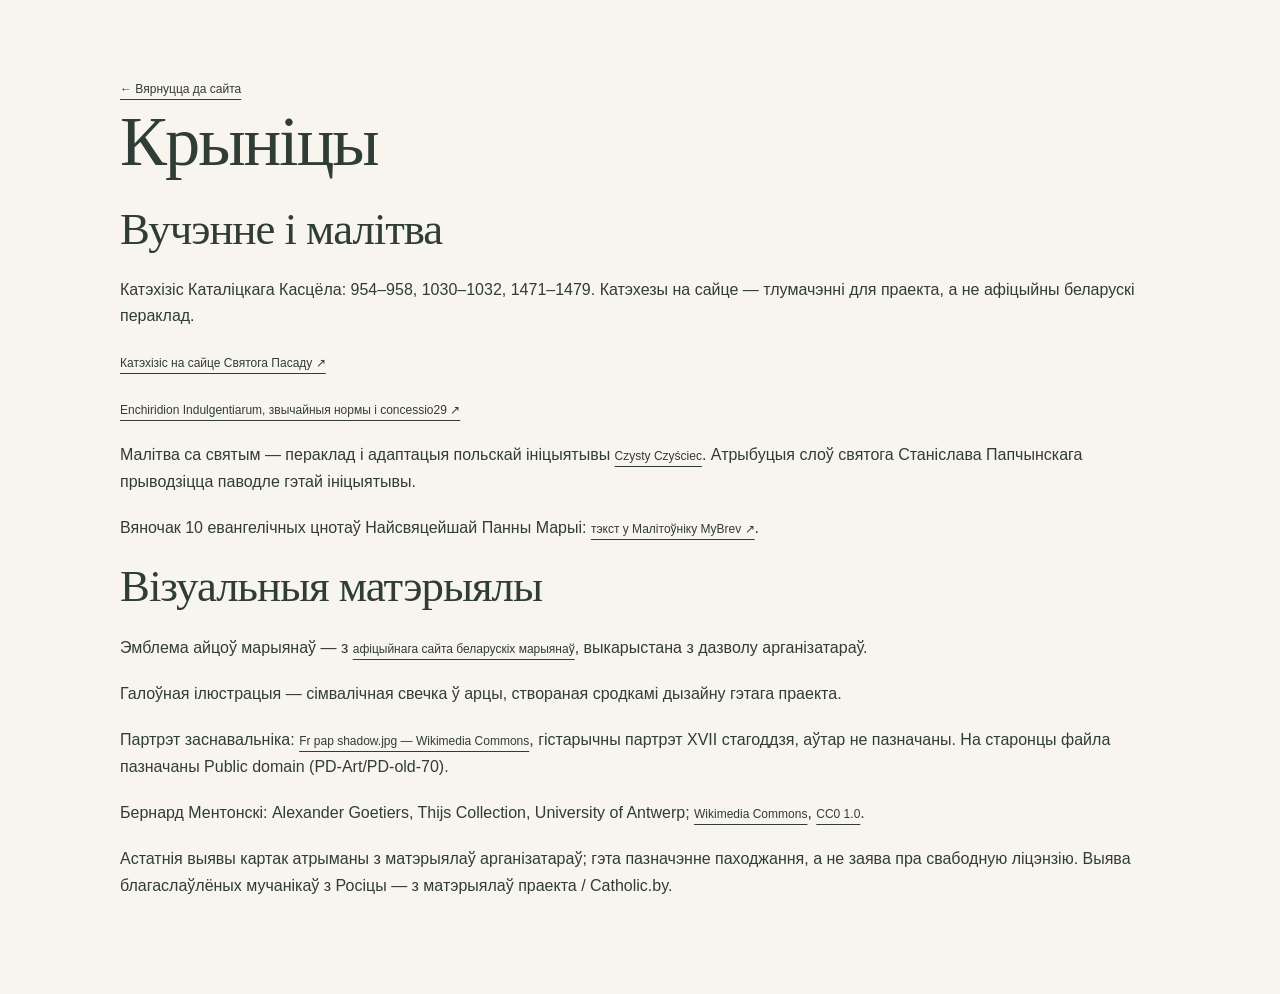
==== sources.html @ df340214 "Import v12 static site and fix deployment-relative share and print URLs" ====
<!doctype html><html lang="be"><head><meta charset="utf-8"><meta name="viewport" content="width=device-width,initial-scale=1"><title>Крыніцы — Чысты чысцец</title><link rel="stylesheet" href="style.css"></head><body><main class="section-wide"><a class="underlined" href="index.html">← Вярнуцца да сайта</a><h1 class="sources-title">Крыніцы</h1><h2>Вучэнне і малітва</h2><p>Катэхізіс Каталіцкага Касцёла: 954–958, 1030–1032, 1471–1479. Катэхезы на сайце — тлумачэнні для праекта, а не афіцыйны беларускі пераклад.</p><p><a class="underlined" href="https://www.vatican.va/archive/ENG0015/_INDEX.HTM">Катэхізіс на сайце Святога Пасаду ↗</a></p><p><a class="underlined" href="https://www.vatican.va/roman_curia/tribunals/apost_penit/documents/rc_trib_appen_doc_20020826_enchiridion-indulgentiarum_lt.html">Enchiridion Indulgentiarum, звычайныя нормы і concessio29 ↗</a></p><p>Малітва са святым — пераклад і адаптацыя польскай ініцыятывы <a class="underlined" href="https://czystyczysciec.pl/">Czysty Czyściec</a>. Атрыбуцыя слоў святога Станіслава Папчынскага прыводзіцца паводле гэтай ініцыятывы.</p><p>Вяночак 10 евангелічных цнотаў Найсвяцейшай Панны Марыі: <a class="underlined" href="https://ibreviaryby.web.app/p/Prbvb1Ian16Y3mKeNv4d" target="_blank" rel="noopener noreferrer">тэкст у Малітоўніку MyBrev ↗</a>.</p><h2>Візуальныя матэрыялы</h2><p>Эмблема айцоў марыянаў — з <a class="underlined" href="https://mic-minsk.by/">афіцыйнага сайта беларускіх марыянаў</a>, выкарыстана з дазволу арганізатараў.</p><p>Галоўная ілюстрацыя — сімвалічная свечка ў арцы, створаная сродкамі дызайну гэтага праекта.</p><p>Партрэт заснавальніка: <a class="underlined" href="https://commons.wikimedia.org/wiki/File:Fr_pap_shadow.jpg">Fr pap shadow.jpg — Wikimedia Commons</a>, гістарычны партрэт XVII стагоддзя, аўтар не пазначаны. На старонцы файла пазначаны Public domain (PD-Art/PD-old-70).</p><p>Бернард Ментонскі: Alexander Goetiers, Thijs Collection, University of Antwerp; <a class="underlined" href="https://commons.wikimedia.org/wiki/File:Bernardus_van_Menthon_(tg-uact-666).jpg">Wikimedia Commons</a>, <a class="underlined" href="https://creativecommons.org/publicdomain/zero/1.0/">CC0 1.0</a>.</p><p>Астатнія выявы картак атрыманы з матэрыялаў арганізатараў; гэта пазначэнне паходжання, а не заява пра свабодную ліцэнзію. Выява благаслаўлёных мучанікаў з Росіцы — з матэрыялаў праекта / Catholic.by.</p></main></body></html>
---- style.css ----
:root{--paper:#f8f5ee;--ink:#303c36;--green:#344c3e;--muted:#686c62;--line:#deded2;--gold:#a28046}*{box-sizing:border-box}html{scroll-behavior:smooth;scroll-padding-top:30px}body{margin:0;color:var(--ink);background:var(--paper);font-family:Arial,sans-serif;font-size:16px;line-height:1.65}a{color:inherit;text-decoration:none}button,input{font:inherit}button,.button{cursor:pointer;border:1px solid var(--green);background:var(--green);color:#fff;border-radius:4px;padding:13px 24px;min-height:48px;display:inline-flex;align-items:center;justify-content:center;gap:25px}button:disabled{opacity:.5;cursor:not-allowed}.button:hover,button:hover:not(:disabled){filter:brightness(1.12)}button.secondary{background:transparent;color:var(--green);border-color:var(--line)}:focus-visible{outline:3px solid #aa7a31;outline-offset:5px}h1,h2,h3{font-family:Georgia,'Times New Roman',serif;font-weight:400;line-height:1.14;margin:0 0 22px}h1{font-size:clamp(48px,5.5vw,79px);letter-spacing:-2px}h2{font-size:clamp(34px,3.5vw,48px);letter-spacing:-1px}h3{font-size:27px}em{font-weight:400;color:#687b60}p{margin:0 0 20px}.draft{text-align:center;background:#e9e9dd;color:#626954;font-size:11px;letter-spacing:.7px;padding:7px 12px}header,footer{max-width:1240px;margin:auto;padding:27px 40px;display:flex;align-items:center;justify-content:space-between;gap:30px}header{border-bottom:1px solid var(--line)}.brand{display:flex;gap:12px;align-items:center;font-family:Georgia,serif;font-size:25px;line-height:1.2}.brand small{display:block;font:9px Arial,sans-serif;letter-spacing:1.5px;margin-top:8px}.mark{font-size:44px;color:var(--gold)}nav{display:flex;align-items:center;gap:32px;font-size:13px}.nav-cta{border:1px solid #b3baac;padding:11px 17px;border-radius:4px}.nav-cta span{margin-left:20px}.hero{max-width:1240px;margin:auto;display:grid;grid-template-columns:1.1fr 1fr;align-items:center;gap:60px;padding:68px 60px 65px}.eyebrow{font-size:10px;letter-spacing:2.1px;font-weight:600;color:#71765f;margin-bottom:24px}.eyebrow>span{display:inline-block;width:6px;height:6px;border-radius:50%;background:var(--gold);vertical-align:middle;margin-right:7px}.lead{max-width:410px;font-size:16px;color:var(--muted);line-height:1.85;margin:28px 0}.quiet{font-size:12px;color:var(--muted);margin-top:14px}.hero-art{position:relative;padding:0 28px}.arch{height:500px;max-width:365px;border-radius:190px 190px 6px 6px;background:radial-gradient(ellipse at 50% 45%,#f2e9cd,#dedec8 65%,#c7cdb6);position:relative;overflow:hidden;box-shadow:0 25px 55px #59623c14;margin:auto}.arch:after{content:'';position:absolute;inset:20px;border:1px solid #fff6;border-radius:180px 180px 0 0}.halo{position:absolute;background:radial-gradient(circle,#fff9dcdd,transparent 69%);width:290px;height:290px;left:calc(50% - 145px);top:60px}.flame{position:absolute;top:130px;left:calc(50% - 10px);width:22px;height:53px;background:linear-gradient(40deg,#ce8a39,#fff4b4 70%);border-radius:80% 10% 70% 40%;transform:rotate(-13deg);box-shadow:0 0 38px 12px #fff7c37a}.wick{position:absolute;top:179px;left:50%;height:13px;width:2px;background:#5c4631}.candle{position:absolute;top:189px;left:calc(50% - 35px);width:70px;height:192px;background:linear-gradient(90deg,#c9b68c,#f7edd2 30%,#eee3c7 65%,#caba95);border-radius:50% 50% 4px 4px / 5% 5% 2px 2px;box-shadow:20px 15px 35px #5e573629}.base{position:absolute;top:381px;width:145px;height:9px;background:#a19c7b;border-radius:50%;left:calc(50% - 72px);box-shadow:0 8px 20px #5b5a4633}.art-caption{position:absolute;bottom:43px;text-align:center;width:100%;font-size:10px;letter-spacing:3px;line-height:2;color:#596148}.art-caption span{font-family:Georgia,serif;letter-spacing:.5px;font-size:15px}.art-note{display:block;text-align:center;font-size:8px;letter-spacing:2.5px;margin-top:22px;color:#85856d}.verse{background:#edeede;display:flex;justify-content:center;align-items:center;gap:46px;padding:27px 20px;color:#757a60}.verse p{font:italic 23px Georgia,serif;margin:0}.steps-section,.learn{max-width:1120px;margin:auto;padding:85px 40px}.section-top{text-align:center}.section-top>p:last-child{color:var(--muted)}.steps{display:grid;grid-template-columns:repeat(3,1fr);gap:50px;margin-top:52px}.steps article{border-top:1px solid var(--line);padding-top:22px}.number{color:var(--gold);font:italic 22px Georgia,serif;display:block;margin-bottom:25px}.steps h3{font-size:24px}.steps p{color:var(--muted);font-size:14px}.assignment{padding:75px 40px;background:#eceee5}.empty-card,#saint-card{background:var(--paper);max-width:950px;margin:40px auto 0;border:1px solid #dce0d2;border-radius:7px}.empty-card{text-align:center;padding:35px}.empty-card>p{max-width:460px;margin:0 auto 25px;font-size:14px;color:var(--muted)}.seal{font-size:47px;color:var(--gold);margin-bottom:15px}.review{margin:25px auto 0;max-width:520px;font-size:12px}.review p{margin-top:15px}.review summary{justify-content:center}.review label{cursor:pointer}#saint-card{display:grid;grid-template-columns:260px 1fr;overflow:hidden}#saint-card[hidden]{display:none}.saint-visual{background:#dfe4d5;padding:48px 24px;text-align:center;display:flex;flex-direction:column;justify-content:center;color:#67795c}.saint-icon{font-size:80px}.saint-visual p{font-size:9px;letter-spacing:2px;margin-top:30px}.saint-visual small{font-size:12px}.saint-content{padding:35px}.saint-content h3{font-size:30px}.intention-label{font-size:9px;letter-spacing:2px;color:var(--gold);margin-bottom:8px}#intention{font:18px/1.6 Georgia,serif}details{border-bottom:1px solid var(--line)}summary{cursor:pointer;list-style:none;min-height:48px;display:flex;align-items:center;justify-content:space-between;gap:15px}summary::-webkit-details-marker{display:none}summary:after{content:'+';color:var(--gold)}details[open]>summary:after{content:'−'}.learn summary span{display:none}#biography{font-size:14px;white-space:pre-line;line-height:1.9;padding-bottom:20px}#saint-card .actions{margin-top:25px;gap:10px}#saint-card .actions button,#saint-card .actions .button{font-size:12px;padding:10px 14px}.actions{display:flex;flex-wrap:wrap;gap:12px}.text-button{border:0;padding:10px 0;background:transparent!important;color:var(--muted);font-size:12px;text-decoration:underline;text-underline-offset:4px}.prayer-section{max-width:1120px;margin:auto;padding:95px 40px;display:grid;grid-template-columns:1fr 1fr;gap:90px}.prayer-section>div>p:not(.eyebrow){color:var(--muted);font-size:14px}.prayer-note{border-left:1px solid #bcbf9e;padding:7px 0 7px 20px;margin:30px 0;display:flex;gap:15px;align-items:center}.prayer-note span{font-size:30px;color:var(--gold)}.prayer-note p{font-size:13px;margin:0;color:var(--muted)}.underlined{text-decoration:underline;text-underline-offset:6px;font-size:12px}.names-card{border:1px solid var(--line);border-radius:6px;padding:30px;background:#f0f0e7}.names-card h3{font-size:29px}.names-card label{font-size:11px}.input-row{display:flex;gap:8px;margin-top:8px}.input-row input{width:100%;min-width:0;border:1px solid #c8ccbc;border-radius:4px;padding:10px;background:var(--paper);color:var(--ink)}.input-row button{font-size:24px;padding:5px 18px}.privacy-note{border-top:1px solid var(--line);padding-top:18px;font-size:10px!important;line-height:1.6;margin:20px 0 0}#names-list{padding:0;list-style:none}#names-list li{border-bottom:1px solid var(--line);display:flex;justify-content:space-between;gap:10px;align-items:center;overflow-wrap:anywhere}#names-list button{background:transparent;color:var(--muted);border:0;padding:3px 12px;font-size:20px;flex-shrink:0}.learn{padding-top:15px;padding-bottom:85px}.learn h2{margin-bottom:36px}.learn details{padding:12px 0}.learn details p,.learn details a{font-size:14px;max-width:800px}.learn details a{text-decoration:underline}.learn summary{font-family:Georgia,serif;font-size:22px}.about{padding:65px 24px;background:#e8ebdf;text-align:center}.about .mark{display:block;margin-bottom:20px}.about p:not(.eyebrow){max-width:540px;margin:20px auto}.about h2{font-size:43px}footer{padding-top:35px;padding-bottom:35px;font-size:11px}footer .brand{font-size:21px}dialog{border:1px solid var(--line);border-radius:8px;padding:35px;max-width:460px;width:calc(100% - 40px);background:var(--paper);color:var(--ink)}dialog h2{font-size:30px}dialog::backdrop{background:#1f302980}#status{max-width:950px;margin:auto;font-size:13px}#names-status{font-size:12px;margin:10px 0}.skip{position:absolute;left:10px;top:-100px;background:white;padding:12px;z-index:20}.skip:focus{top:10px}[hidden]{display:none!important}@media(max-width:800px){header{padding:18px 24px;gap:15px}nav{gap:10px}nav>a:not(.nav-cta){display:none}.hero{padding:45px 26px;gap:25px;grid-template-columns:1fr 1fr}.hero-art{padding:0}.arch{height:430px}.hero h1{font-size:48px}.steps{gap:25px}.prayer-section{gap:35px}.saint-content{padding:25px}#saint-card{grid-template-columns:190px 1fr}}@media(max-width:560px){.draft{font-size:9px}.brand{font-size:21px}.brand small{font-size:7px}.nav-cta{font-size:11px;padding:9px}.nav-cta span{margin-left:5px}.hero{grid-template-columns:1fr;padding-top:36px;gap:35px}.hero h1{font-size:54px}.hero-copy .eyebrow{font-size:9px}.lead{font-size:15px}.arch{height:420px;max-width:300px}.hero-art{max-width:340px;width:100%;margin:auto}.art-caption{bottom:58px;color:#3e4938}.verse{gap:15px}.verse p{font-size:17px;text-align:center}.steps-section,.learn{padding:55px 25px}.steps{grid-template-columns:1fr;gap:20px;margin-top:30px}.number{float:left;margin:0 18px 50px 0}.steps h3{font-size:23px}.steps p{margin-bottom:0}.assignment{padding:50px 20px}.empty-card{padding:25px 18px}.prayer-section{padding:60px 25px;grid-template-columns:1fr;gap:40px}.names-card{padding:24px}#saint-card{grid-template-columns:1fr}.saint-visual{padding:15px;flex-direction:row;align-items:center;gap:18px}.saint-icon{font-size:36px}.saint-visual p{display:none}.saint-content h3{font-size:27px}.learn summary{font-size:20px}.about h2{font-size:36px}footer{padding:25px;flex-direction:column;gap:18px}.section-top h2{font-size:34px}}@media(prefers-reduced-motion:reduce){html{scroll-behavior:auto}}
.saint-photo{width:100%;height:auto;display:block;border-radius:3px}.saint-visual small{margin-top:12px}@media(max-width:560px){.saint-photo{width:130px}.saint-visual small{max-width:140px}} 

/* Layout corrections from source inspection. Browser/device QA is still pending. */
header,footer,main,section,article,.hero-copy,.saint-content,.names-card{min-width:0}
h1,h2,h3,p,summary,a,small{overflow-wrap:break-word}
header nav{flex-wrap:wrap;gap:12px 22px}
.hero h1{font-size:clamp(40px,5.3vw,79px)}
.saint-content h3{font-size:clamp(22px,2.5vw,30px);line-height:1.3;overflow-wrap:anywhere}
#intention,#prayer-intention{font:18px/1.65 Georgia,serif;overflow-wrap:anywhere}
.saint-visual{justify-content:flex-start;align-items:center}
.saint-photo{max-width:100%;object-fit:contain;flex-shrink:1;min-width:0}
.saint-visual small{color:var(--ink);overflow-wrap:anywhere}
.editorial-note{border-left:3px solid var(--gold);padding:10px 14px;background:#eeebdd;color:#4b503f;font-size:13px}
.prayer-intention{padding:22px;border:1px solid var(--line);border-radius:6px;margin:26px 0;background:#f0f0e7}
.prayer-intention .eyebrow{margin-bottom:12px}
.prayer-steps{padding-left:22px;color:var(--muted);font-size:14px}
.prayer-steps li{margin-bottom:12px;padding-left:6px}
.learn details a{display:inline-block;line-height:1.7;padding:10px 0;text-underline-offset:4px;overflow-wrap:anywhere}
.learn details[open] summary{margin-bottom:16px}
#biography{font-size:16px;line-height:1.8}
#card-state{letter-spacing:1.3px;line-height:1.6}
#status:not(:empty),#names-status:not(:empty){padding:12px;border-left:3px solid var(--gold);background:#eeebdd}
dialog{max-height:calc(100dvh - 32px);overflow-y:auto}
dialog .actions{justify-content:flex-end}
#saint-card .actions>*{flex:1 1 auto}
.text-button{min-height:44px}
@media(max-width:800px){header{flex-wrap:wrap;gap:18px}header nav{width:100%;justify-content:space-between;gap:10px 18px}nav>a:not(.nav-cta){display:inline-flex;align-items:center;min-height:44px}.prayer-section{grid-template-columns:minmax(0,1fr) minmax(0,1fr)}}
@media(max-width:560px){header{padding:20px}header nav{font-size:12px;gap:8px 16px}.hero h1{font-size:clamp(38px,10vw,54px)}.hero{padding-left:24px;padding-right:24px}.eyebrow{letter-spacing:1.5px}.draft{font-size:11px}.brand small{font-size:9px}.prayer-section{grid-template-columns:minmax(0,1fr)}.saint-visual{flex-direction:column;padding:24px}.saint-photo{width:auto;max-height:330px;max-width:100%}.saint-visual small{max-width:none}.saint-content{padding:24px 20px}#saint-card .actions{flex-direction:column}#saint-card .actions>*{width:100%;min-height:48px}.prayer-intention{padding:18px}.input-row button{min-width:48px}.quiet{font-size:13px}.names-card label{font-size:13px}dialog{padding:24px}footer{gap:16px}}


.proposed-prayer{border-top:1px solid var(--line);padding-top:26px;margin-top:26px}.proposed-prayer h3{font-size:27px}.proposed-prayer>p:not(.quiet){font:19px/1.8 Georgia,serif}.proposed-prayer .quiet{font-size:12px;line-height:1.7}

/* A dedicated print card is also shown before opening the native print dialog. */
#print-preview{width:calc(100% - 32px);max-width:760px;padding:24px;max-height:calc(100dvh - 32px);overflow:auto;background:#eeeee7}
.print-toolbar{margin:0 auto 24px;max-width:560px}
.print-toolbar h2{font-size:29px;margin-bottom:12px}
.print-toolbar p{font-size:13px;line-height:1.6}
#print-status:empty{display:none}
.prayer-print-card{width:100%;max-width:560px;min-height:760px;margin:auto;padding:36px;background:#fff;color:#263a30;border:1px solid #637769;outline:1px solid #d6dbd3;outline-offset:-8px;font:15px/1.6 Georgia,'Times New Roman',serif;box-shadow:0 4px 24px #23382a16}
.print-brand{display:flex;justify-content:flex-start;gap:12px;margin:0 0 28px;padding:0 0 16px;border-bottom:1px solid #d6dbd3;font:25px/1.2 Georgia,serif}
.print-brand>span{color:#8c713f;font-size:34px}
.print-brand small{display:block;margin-top:6px;font:10px/1.5 Arial,sans-serif;letter-spacing:1.5px;text-transform:uppercase}
.print-saint{display:grid;grid-template-columns:38% minmax(0,1fr);gap:24px;align-items:center;margin-bottom:24px}
.print-saint figure{margin:0;min-width:0}
#print-photo{display:block;width:100%;height:215px;object-fit:contain;object-position:center;background:#f6f6f1}
#print-credit{font:9px/1.4 Arial,sans-serif;color:#596354;margin-top:8px;overflow-wrap:anywhere}
.print-eyebrow{font:9px/1.6 Arial,sans-serif;letter-spacing:1.3px;color:#596354;margin:0 0 12px}
#print-saint-name{font:24px/1.3 Georgia,serif;margin:0;overflow-wrap:anywhere}
.prayer-print-card h4{font:10px/1.6 Arial,sans-serif;font-weight:600;letter-spacing:1px;text-transform:uppercase;margin:0 0 10px;color:#526244}
.print-intention{border-top:1px solid #d6dbd3;border-bottom:1px solid #d6dbd3;padding:18px 0;margin-bottom:22px}
#print-intention{font:16px/1.6 Georgia,serif;margin:0}
.print-prayer>p{margin:0;font:16px/1.7 Georgia,serif}
.print-footer{display:block;max-width:none;padding:22px 0 0;margin-top:24px;border-top:1px solid #d6dbd3;font:10px/1.5 Arial,sans-serif;color:#596354;text-align:center}
.print-footer p{margin:0 0 8px}
@media(max-width:560px){#print-preview{padding:18px 12px}.prayer-print-card{padding:24px 20px;min-height:0}.print-brand{font-size:23px}.print-saint{gap:16px;grid-template-columns:34% minmax(0,1fr)}#print-photo{height:160px}#print-saint-name{font-size:19px}.print-eyebrow{font-size:8px;letter-spacing:.5px}#print-intention,.print-prayer>p{font-size:15px}.print-toolbar .actions>*{flex:1}}
@page{size:A4 portrait;margin:16mm}
@media print{
 html,body{margin:0!important;padding:0!important;background:#fff!important;color:#000}
 body>*{display:none!important}
 #print-preview{display:block!important;position:static!important;inset:auto!important;max-width:none!important;width:auto!important;max-height:none!important;height:auto!important;padding:0!important;margin:0!important;border:0!important;overflow:visible!important;background:#fff!important;color:#000}
 #print-preview::backdrop{display:none!important}
 #print-preview .print-toolbar{display:none!important}
 #print-card:not([hidden]){display:block!important;width:148mm;max-width:148mm;min-height:210mm;padding:10mm;margin:0 auto;border:.3mm solid #536455;outline:.2mm solid #d2d7d0;outline-offset:-2mm;box-shadow:none;break-inside:avoid;page-break-inside:avoid}
 .print-brand{margin-bottom:7mm;padding-bottom:4mm;font-size:19pt;gap:3mm}
 .print-brand small{font-size:7pt}.print-brand>span{font-size:25pt}
 .print-saint{grid-template-columns:42mm minmax(0,1fr);gap:6mm;margin-bottom:6mm}
 #print-photo{width:42mm;height:50mm;background:transparent}
 #print-credit{font-size:6pt;margin-top:2mm}
 #print-saint-name{font-size:18pt;line-height:1.3}
 .print-eyebrow{font-size:6.5pt;margin-bottom:3mm}
 .prayer-print-card h4{font-size:7.5pt;line-height:1.5;margin-bottom:2.5mm;letter-spacing:.5pt}
 .print-intention{padding:4mm 0;margin-bottom:5mm}
 #print-intention{font-size:11pt;line-height:1.5}
 .print-prayer>p{font-size:11pt;line-height:1.65}
 .print-footer{margin-top:6mm;padding-top:4mm;font-size:7pt;line-height:1.5}
 .print-footer p{margin-bottom:2mm}
}
/* Approved expansion v7: existing palette and one-page layout retained. */
.marian-logo{display:block;width:48px;height:auto;object-fit:contain;flex-shrink:0}.about .marian-logo{width:88px;margin:0 auto 25px}.devotional-arch{border-radius:230px 230px 9px 9px;overflow:hidden;max-width:440px;margin:auto;background:#e6dcc7;box-shadow:0 18px 50px #3f3a2512}.devotional-arch img{display:block;width:100%;height:auto;aspect-ratio:4/5;object-fit:cover}.hero-devotional{align-self:center}.section-wide{max-width:1120px;margin:auto;padding:75px 40px}.prayer-section{grid-template-columns:minmax(0,1.3fr) minmax(0,.85fr);gap:55px}.names-card{align-self:start;scroll-margin-top:30px}.saint-prayer-panel{margin:28px 0;padding:20px 0}.saint-prayer-panel summary{font:25px/1.35 Georgia,serif;margin-bottom:16px}.long-prayer{white-space:pre-line;font:18px/1.85 Georgia,serif;margin-bottom:24px;overflow-wrap:anywhere}.saint-prayer-panel .quiet{margin-top:20px;font-size:12px}.topic-label{font:11px/1.5 Arial,sans-serif;letter-spacing:2px;color:var(--gold);margin:38px 0 8px}.ways{border-top:1px solid var(--line)}.ways>.lead{max-width:680px}.ways-grid{display:grid;grid-template-columns:repeat(6,minmax(0,1fr));gap:20px;margin-top:32px}.ways-grid article{grid-column:span 2;border:1px solid var(--line);background:#f1f0e6;border-radius:8px;padding:27px}.ways-grid article:nth-last-child(-n+2){grid-column:span 3}.ways-grid h3{font-size:25px;margin-bottom:16px}.ways-grid article>p:not(.eyebrow){font-size:14px;line-height:1.8;margin-bottom:12px}.way-icon{width:48px;height:48px;color:var(--gold);margin-bottom:20px}.intention-send{display:grid;grid-template-columns:1fr 1fr;gap:55px;border-top:1px solid var(--line)}.intention-send h2{font-size:39px}.intention-send form{padding:28px;border:1px solid var(--line);border-radius:8px;background:#eeeee4}.intention-send label{display:block;font-size:13px;margin-bottom:10px}textarea{font:16px/1.6 Arial,sans-serif;display:block;width:100%;max-width:100%;resize:vertical;background:var(--paper);border:1px solid #b9c0af;border-radius:4px;color:var(--ink);padding:12px;margin-bottom:16px}.intention-send .quiet{font-size:12px}.intention-send form>button{margin-bottom:14px;gap:8px;padding:13px 18px;width:100%}#letter-preview{font:14px/1.7 Arial,sans-serif;white-space:pre-wrap;overflow-wrap:anywhere;max-width:100%;padding:15px;border:1px solid var(--line);background:var(--paper)}#mail-status,#copy-prayer-status{font-size:13px;margin-top:12px}.founder{display:grid;grid-template-columns:230px 1fr;align-items:center;gap:65px;border-top:1px solid var(--line);padding-bottom:90px}.founder figure{margin:0;text-align:center}.founder img{display:block;width:195px;max-width:100%;height:auto;margin:auto;border-radius:100px 100px 5px 5px;box-shadow:0 15px 35px #283a2a18}.founder figcaption{font-size:10px;line-height:1.6;margin-top:16px}.founder blockquote{font:clamp(27px,3vw,38px)/1.4 Georgia,serif;margin:0 0 20px;color:var(--green)}.founder-name{font:19px/1.5 Georgia,serif}.founder .quiet{font-size:12px}.founder p:last-child{font-size:15px;max-width:680px}.learn{padding-top:65px}nav>a{min-height:44px;display:inline-flex;align-items:center}.brand .marian-logo{width:45px}.intention-send a,.founder a{text-decoration:underline;text-underline-offset:3px}.about .marian-logo{display:block}
@media(max-width:800px){.section-wide{padding:55px 26px}.intention-send{grid-template-columns:1fr;gap:24px}.ways-grid{grid-template-columns:1fr 1fr}.ways-grid article,.ways-grid article:nth-last-child(-n+2){grid-column:auto}.ways-grid article:last-child{grid-column:1/-1}.founder{grid-template-columns:170px 1fr;gap:30px}.founder img{width:155px}.prayer-section{gap:30px}.brand .marian-logo{width:38px}}
@media(max-width:560px){header{flex-wrap:wrap;gap:15px}.brand{font-size:20px}header nav{width:100%;gap:4px 17px;border-top:1px solid var(--line);padding-top:8px}header nav>a:not(.nav-cta){display:inline-flex;font-size:12px}.nav-cta{margin-left:auto}.prayer-section{grid-template-columns:1fr}.ways-grid{grid-template-columns:1fr}.ways-grid article:last-child{grid-column:auto}.ways-grid article{padding:23px}.founder{grid-template-columns:1fr;gap:25px}.founder img{width:155px}.founder figure{order:2}.founder blockquote{font-size:29px}.intention-send h2{font-size:34px}.intention-send form{padding:20px}.long-prayer{font-size:17px}.devotional-arch{max-width:300px}.intention-send .actions{flex-direction:column}.intention-send .actions button{width:100%}.hero .art-note{display:block;text-align:center;margin-top:18px}}
/* v9: compact, initially closed prayer and five optional explanations. */
.long-prayer{font-size:17px;line-height:1.5;margin-bottom:18px}.saint-prayer-panel{margin:22px 0;padding:14px 0}.saint-prayer-panel summary{margin-bottom:0;font-size:23px}.saint-prayer-panel[open] summary{margin-bottom:16px}
.ways{padding-top:50px;padding-bottom:50px}.ways-grid{grid-template-columns:repeat(5,minmax(0,1fr));gap:12px;margin-top:25px;align-items:start}.way-card{min-width:0;border:1px solid var(--line);border-radius:6px;padding:17px 14px;background:#f1f0e6}.way-card summary{display:flex;flex-direction:column;align-items:flex-start;gap:10px;position:relative;font-family:Georgia,serif}.way-card summary:after{position:absolute;right:0;top:0}.way-card summary>span{display:block}.way-card small{display:block;font:10px/1.5 Arial,sans-serif;letter-spacing:1px;color:var(--gold);margin-bottom:5px}.way-title{font:21px/1.25 Georgia,serif;display:block}.way-card .way-icon{width:38px;height:38px;margin:0}.way-explanation{margin-top:17px;font:14px/1.75 Arial,sans-serif}.way-explanation p{margin-bottom:12px}.way-explanation .underlined{font-size:12px}.ways>.lead{font-size:16px}
@media(max-width:900px){.ways-grid{grid-template-columns:repeat(2,minmax(0,1fr))}.way-card:last-child{grid-column:1/-1}.way-card summary{flex-direction:row;align-items:center;padding-right:22px;gap:14px}.way-card summary:after{top:50%;transform:translateY(-50%)}}
@media(max-width:560px){.ways-grid{grid-template-columns:1fr;gap:8px}.way-card{padding:12px 16px}.way-card:last-child{grid-column:auto}.way-card .way-icon{width:30px;height:30px;flex-shrink:0}.way-title{font-size:21px}.way-card small{display:none}.way-explanation{font-size:14px;margin-top:12px}.long-prayer{font-size:17px;line-height:1.5}}

/* Align the fourth help title with the right-aligned mobile headings. */
@media(max-width:900px){.way-card:nth-child(4) summary>span{flex:1;min-width:0;text-align:right}}

/* Third optional prayer: a compact reading order, closed by default. */
.chaplet-panel summary{font-size:22px;line-height:1.35}.chaplet-prayer{font:17px/1.55 Georgia,serif}.chaplet-prayer p{margin:0 0 14px}.chaplet-prayer .quiet{font:12px/1.6 Arial,sans-serif;margin:0 0 18px}.virtues-list{margin:12px 0 22px;padding-left:28px}.virtues-list li{padding-left:5px;margin-bottom:5px}.chaplet-panel>p.quiet{font-size:12px;margin-top:18px}@media(max-width:560px){.chaplet-panel summary{font-size:21px}.chaplet-prayer{font-size:17px}}
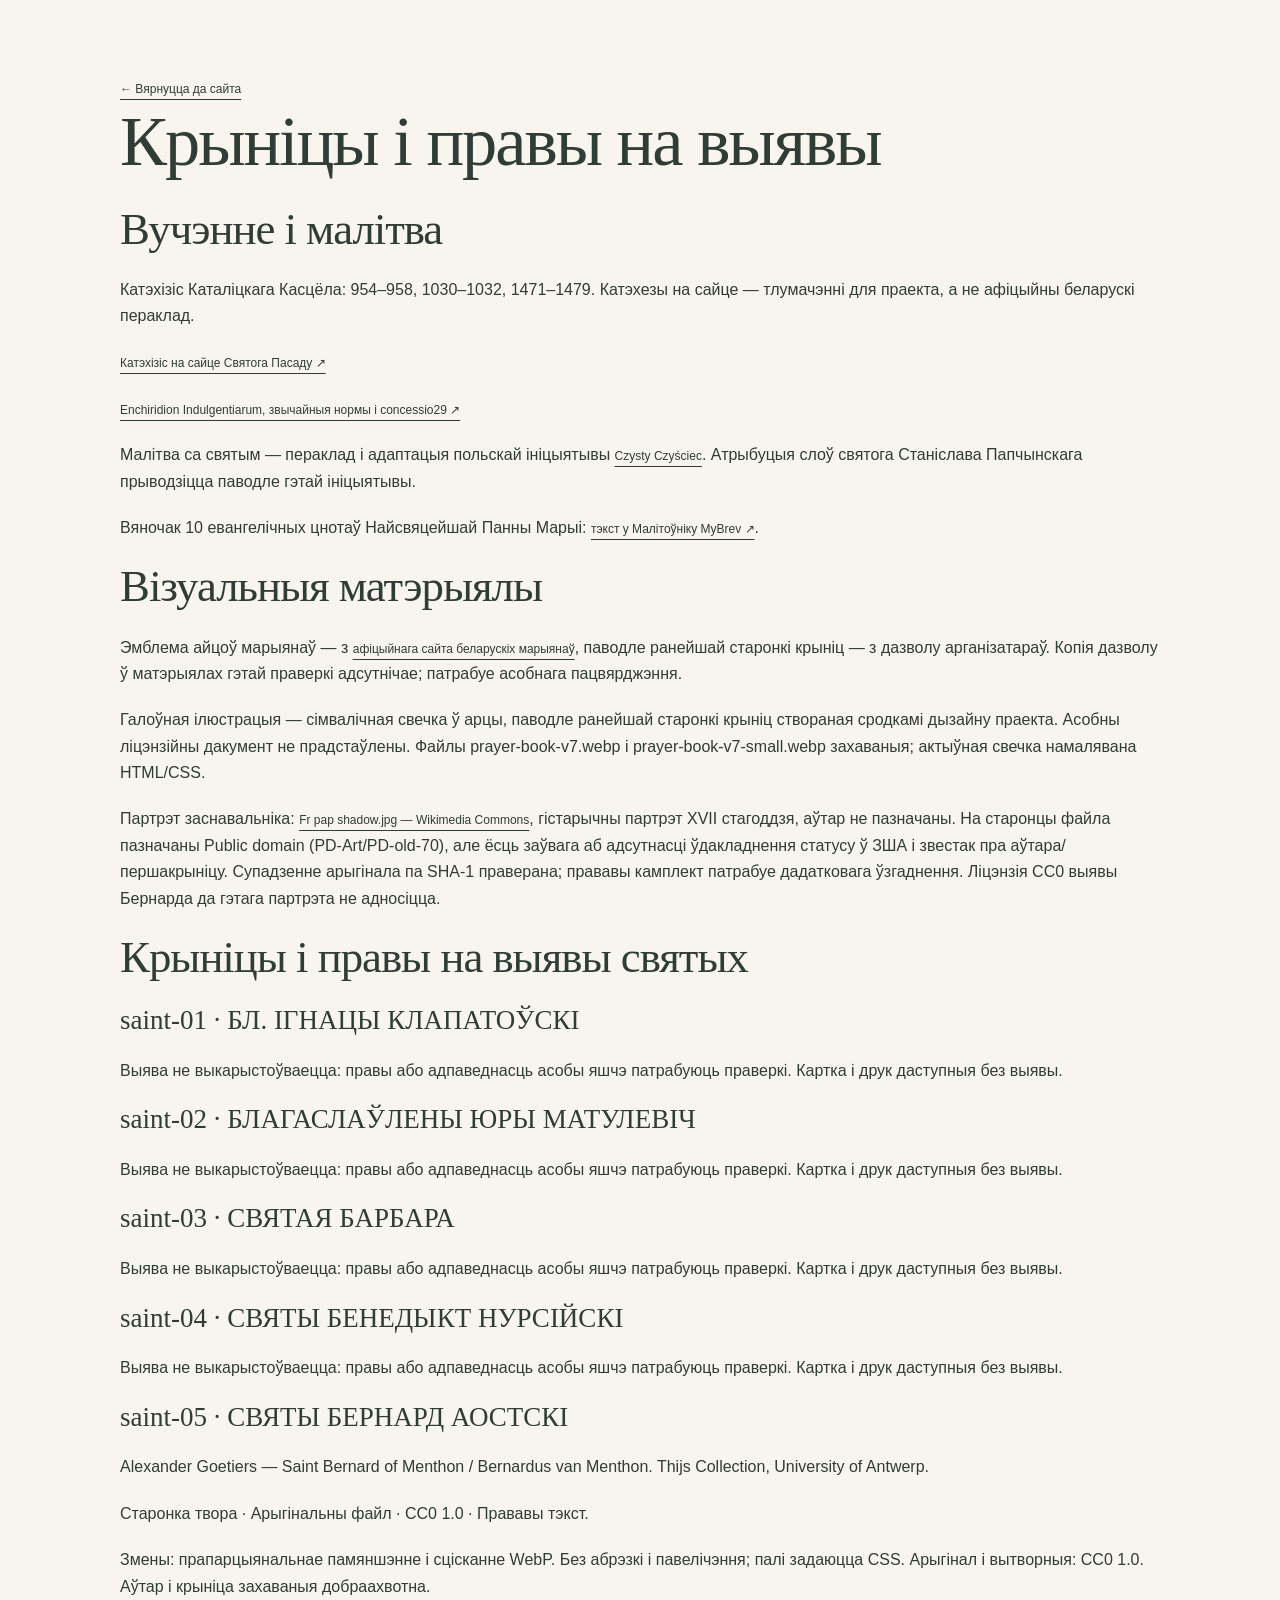
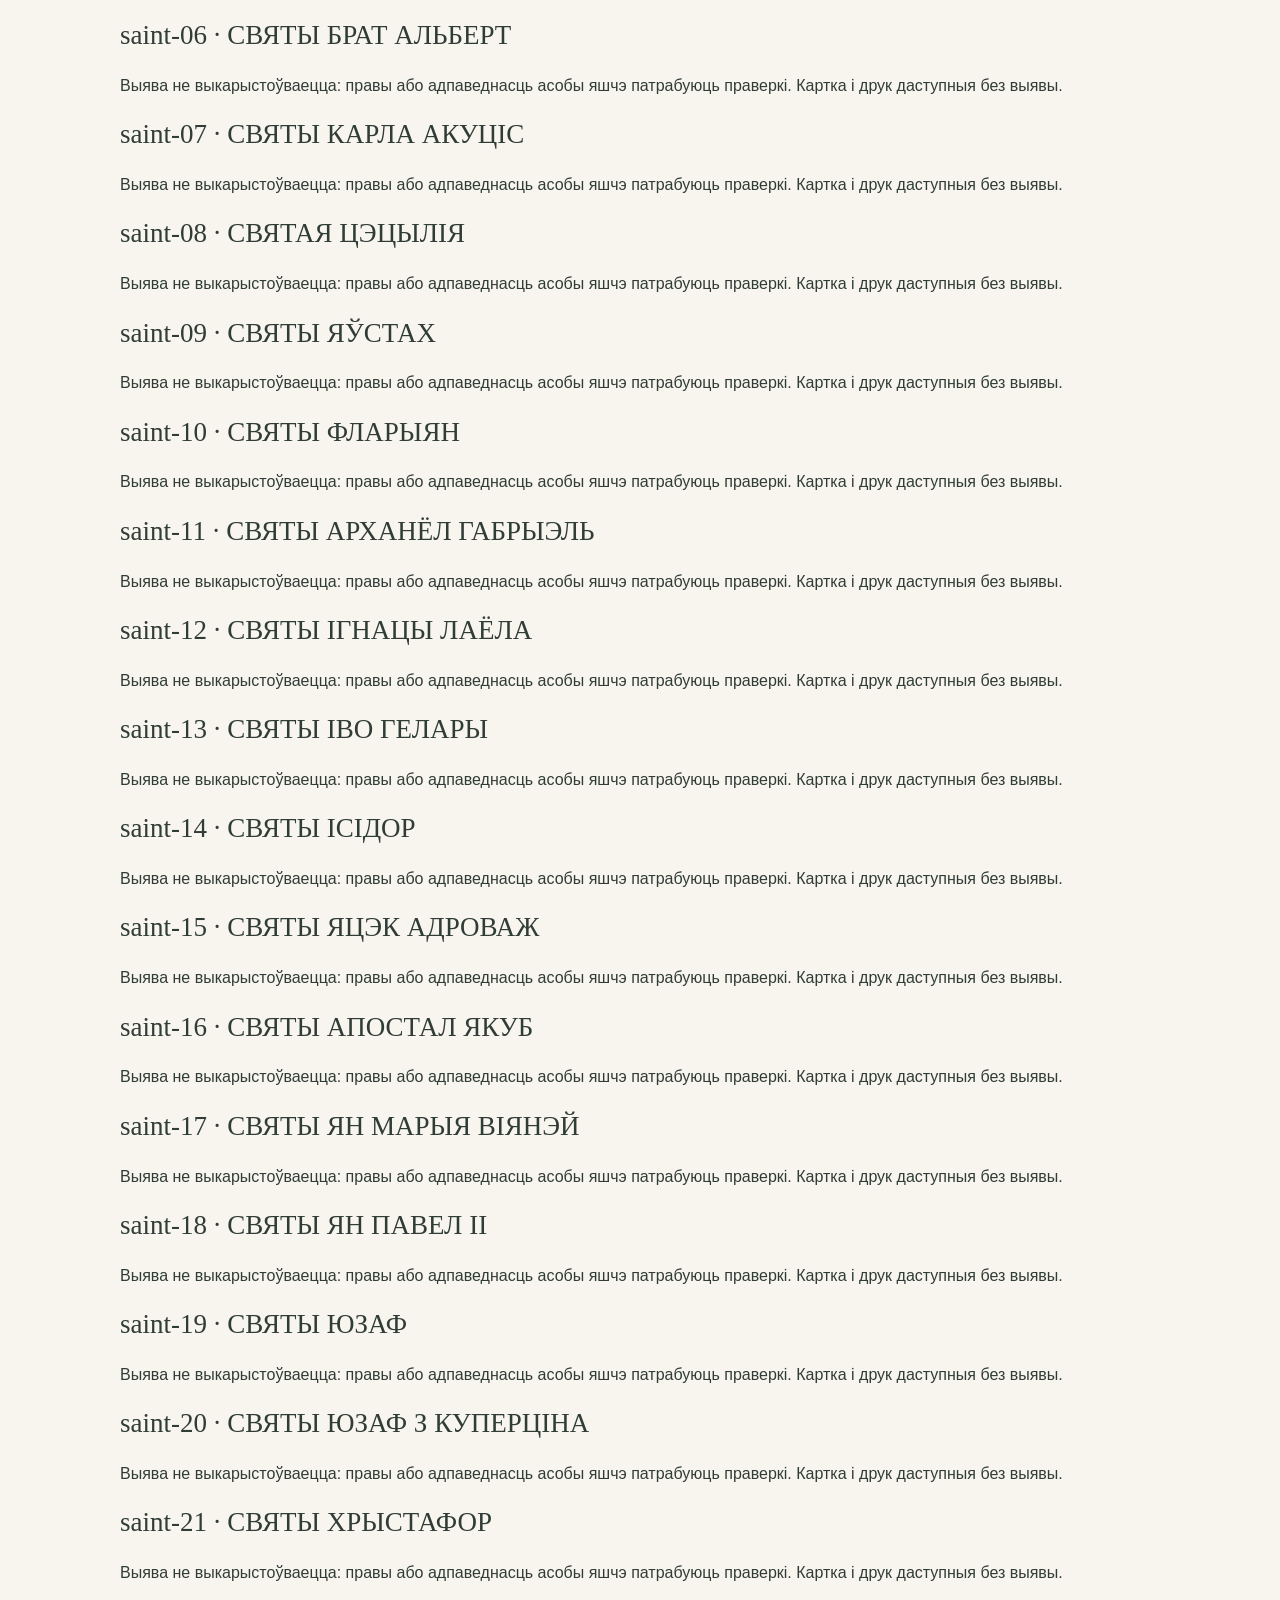
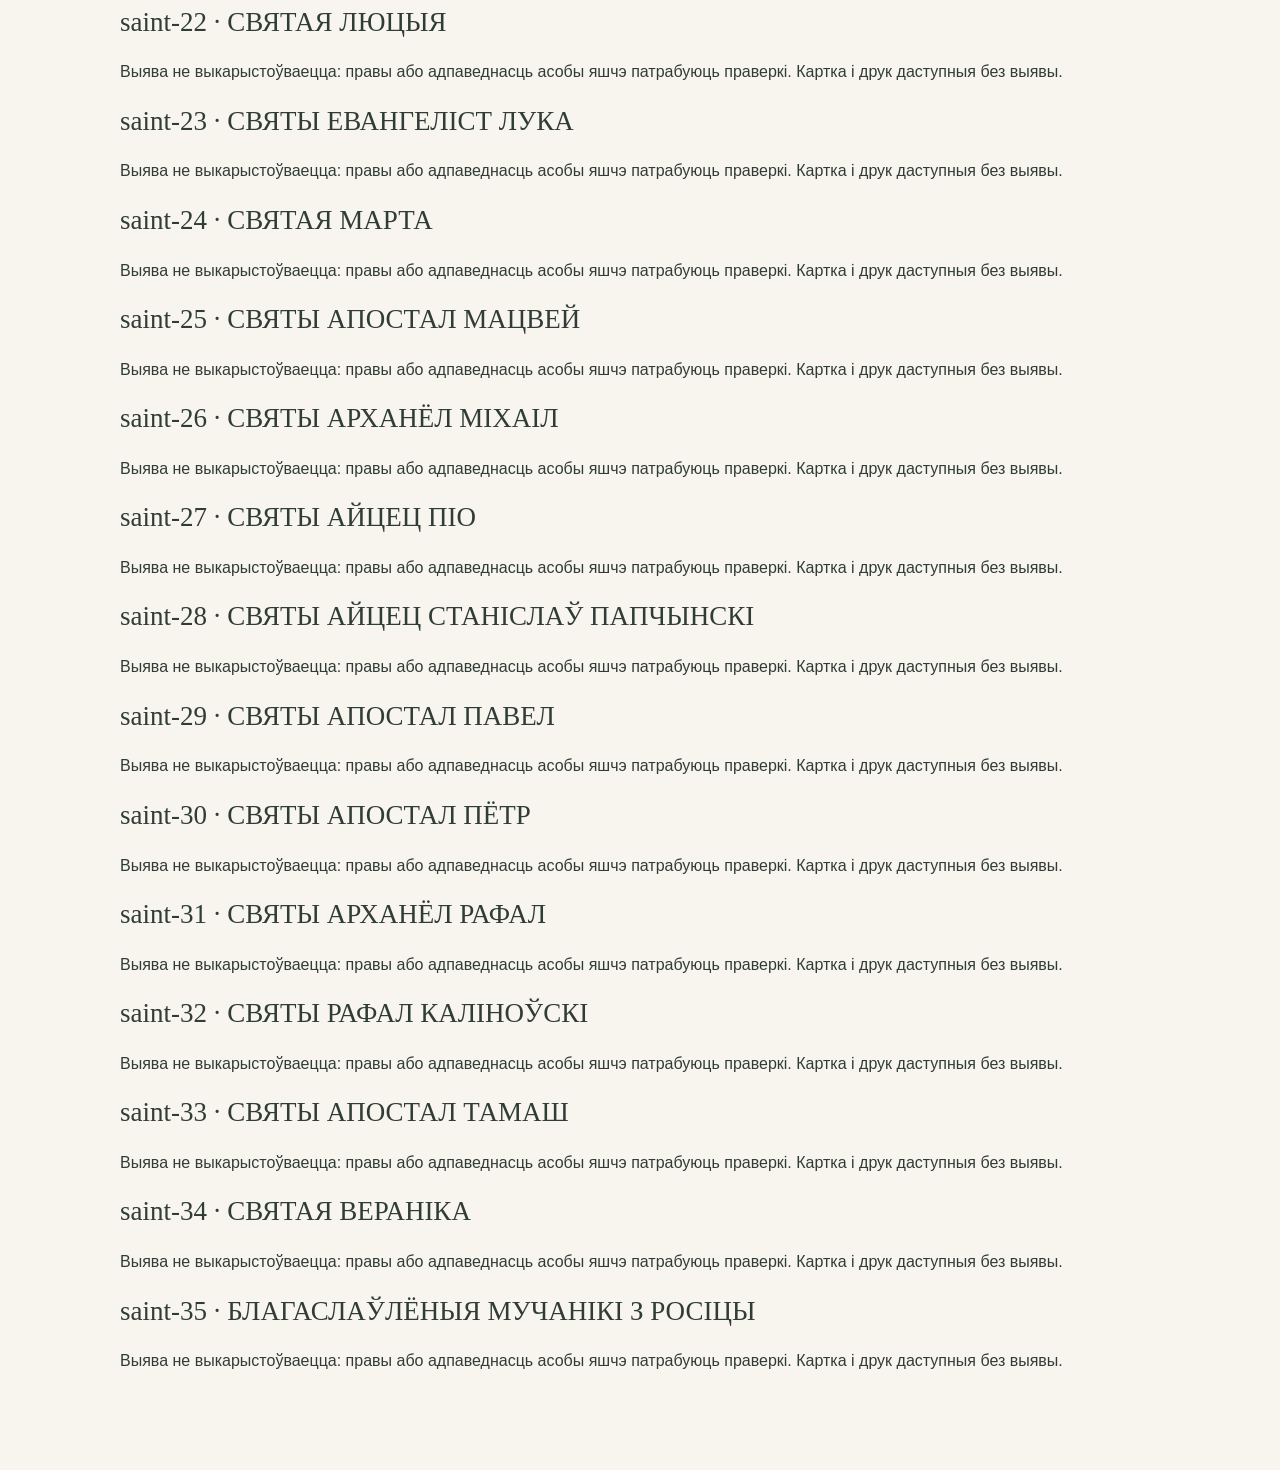
==== commit 57ef6c8b: "Gate saint images by verified rights and optimize approved artwork" ====
--- a/sources.html
+++ b/sources.html
@@ -1 +1,38 @@
-<!doctype html><html lang="be"><head><meta charset="utf-8"><meta name="viewport" content="width=device-width,initial-scale=1"><title>Крыніцы — Чысты чысцец</title><link rel="stylesheet" href="style.css"></head><body><main class="section-wide"><a class="underlined" href="index.html">← Вярнуцца да сайта</a><h1 class="sources-title">Крыніцы</h1><h2>Вучэнне і малітва</h2><p>Катэхізіс Каталіцкага Касцёла: 954–958, 1030–1032, 1471–1479. Катэхезы на сайце — тлумачэнні для праекта, а не афіцыйны беларускі пераклад.</p><p><a class="underlined" href="https://www.vatican.va/archive/ENG0015/_INDEX.HTM">Катэхізіс на сайце Святога Пасаду ↗</a></p><p><a class="underlined" href="https://www.vatican.va/roman_curia/tribunals/apost_penit/documents/rc_trib_appen_doc_20020826_enchiridion-indulgentiarum_lt.html">Enchiridion Indulgentiarum, звычайныя нормы і concessio29 ↗</a></p><p>Малітва са святым — пераклад і адаптацыя польскай ініцыятывы <a class="underlined" href="https://czystyczysciec.pl/">Czysty Czyściec</a>. Атрыбуцыя слоў святога Станіслава Папчынскага прыводзіцца паводле гэтай ініцыятывы.</p><p>Вяночак 10 евангелічных цнотаў Найсвяцейшай Панны Марыі: <a class="underlined" href="https://ibreviaryby.web.app/p/Prbvb1Ian16Y3mKeNv4d" target="_blank" rel="noopener noreferrer">тэкст у Малітоўніку MyBrev ↗</a>.</p><h2>Візуальныя матэрыялы</h2><p>Эмблема айцоў марыянаў — з <a class="underlined" href="https://mic-minsk.by/">афіцыйнага сайта беларускіх марыянаў</a>, выкарыстана з дазволу арганізатараў.</p><p>Галоўная ілюстрацыя — сімвалічная свечка ў арцы, створаная сродкамі дызайну гэтага праекта.</p><p>Партрэт заснавальніка: <a class="underlined" href="https://commons.wikimedia.org/wiki/File:Fr_pap_shadow.jpg">Fr pap shadow.jpg — Wikimedia Commons</a>, гістарычны партрэт XVII стагоддзя, аўтар не пазначаны. На старонцы файла пазначаны Public domain (PD-Art/PD-old-70).</p><p>Бернард Ментонскі: Alexander Goetiers, Thijs Collection, University of Antwerp; <a class="underlined" href="https://commons.wikimedia.org/wiki/File:Bernardus_van_Menthon_(tg-uact-666).jpg">Wikimedia Commons</a>, <a class="underlined" href="https://creativecommons.org/publicdomain/zero/1.0/">CC0 1.0</a>.</p><p>Астатнія выявы картак атрыманы з матэрыялаў арганізатараў; гэта пазначэнне паходжання, а не заява пра свабодную ліцэнзію. Выява благаслаўлёных мучанікаў з Росіцы — з матэрыялаў праекта / Catholic.by.</p></main></body></html>+<!doctype html><html lang="be"><head><meta charset="utf-8"><meta name="viewport" content="width=device-width,initial-scale=1"><title>Крыніцы і правы на выявы — Чысты чысцец</title><link rel="stylesheet" href="style.css"></head><body><main class="section-wide"><a class="underlined" href="index.html">← Вярнуцца да сайта</a><h1 class="sources-title">Крыніцы і правы на выявы</h1><h2>Вучэнне і малітва</h2><p>Катэхізіс Каталіцкага Касцёла: 954–958, 1030–1032, 1471–1479. Катэхезы на сайце — тлумачэнні для праекта, а не афіцыйны беларускі пераклад.</p><p><a class="underlined" href="https://www.vatican.va/archive/ENG0015/_INDEX.HTM">Катэхізіс на сайце Святога Пасаду ↗</a></p><p><a class="underlined" href="https://www.vatican.va/roman_curia/tribunals/apost_penit/documents/rc_trib_appen_doc_20020826_enchiridion-indulgentiarum_lt.html">Enchiridion Indulgentiarum, звычайныя нормы і concessio29 ↗</a></p><p>Малітва са святым — пераклад і адаптацыя польскай ініцыятывы <a class="underlined" href="https://czystyczysciec.pl/">Czysty Czyściec</a>. Атрыбуцыя слоў святога Станіслава Папчынскага прыводзіцца паводле гэтай ініцыятывы.</p><p>Вяночак 10 евангелічных цнотаў Найсвяцейшай Панны Марыі: <a class="underlined" href="https://ibreviaryby.web.app/p/Prbvb1Ian16Y3mKeNv4d" target="_blank" rel="noopener noreferrer">тэкст у Малітоўніку MyBrev ↗</a>.</p><h2>Візуальныя матэрыялы</h2><p>Эмблема айцоў марыянаў — з <a class="underlined" href="https://mic-minsk.by/">афіцыйнага сайта беларускіх марыянаў</a>, паводле ранейшай старонкі крыніц — з дазволу арганізатараў. Копія дазволу ў матэрыялах гэтай праверкі адсутнічае; патрабуе асобнага пацвярджэння.</p><p>Галоўная ілюстрацыя — сімвалічная свечка ў арцы, паводле ранейшай старонкі крыніц створаная сродкамі дызайну праекта. Асобны ліцэнзійны дакумент не прадстаўлены. Файлы prayer-book-v7.webp і prayer-book-v7-small.webp захаваныя; актыўная свечка намалявана HTML/CSS.</p><p>Партрэт заснавальніка: <a class="underlined" href="https://commons.wikimedia.org/wiki/File:Fr_pap_shadow.jpg">Fr pap shadow.jpg — Wikimedia Commons</a>, гістарычны партрэт XVII стагоддзя, аўтар не пазначаны. На старонцы файла пазначаны Public domain (PD-Art/PD-old-70), але ёсць заўвага аб адсутнасці ўдакладнення статусу ў ЗША і звестак пра аўтара/першакрыніцу. Супадзенне арыгінала па SHA-1 праверана; прававы камплект патрабуе дадатковага ўзгаднення. Ліцэнзія CC0 выявы Бернарда да гэтага партрэта не адносіцца.</p><!-- BEGIN SAINT IMAGE RIGHTS -->
+<h2>Крыніцы і правы на выявы святых</h2>
+<section id="saint-01"><h3>saint-01 · БЛ. ІГНАЦЫ КЛАПАТОЎСКІ</h3><p>Выява не выкарыстоўваецца: правы або адпаведнасць асобы яшчэ патрабуюць праверкі. Картка і друк даступныя без выявы.</p></section>
+<section id="saint-02"><h3>saint-02 · БЛАГАСЛАЎЛЕНЫ ЮРЫ МАТУЛЕВІЧ</h3><p>Выява не выкарыстоўваецца: правы або адпаведнасць асобы яшчэ патрабуюць праверкі. Картка і друк даступныя без выявы.</p></section>
+<section id="saint-03"><h3>saint-03 · СВЯТАЯ БАРБАРА</h3><p>Выява не выкарыстоўваецца: правы або адпаведнасць асобы яшчэ патрабуюць праверкі. Картка і друк даступныя без выявы.</p></section>
+<section id="saint-04"><h3>saint-04 · СВЯТЫ БЕНЕДЫКТ НУРСІЙСКІ</h3><p>Выява не выкарыстоўваецца: правы або адпаведнасць асобы яшчэ патрабуюць праверкі. Картка і друк даступныя без выявы.</p></section>
+<section id="saint-05"><h3>saint-05 · СВЯТЫ БЕРНАРД АОСТСКІ</h3><p>Alexander Goetiers — Saint Bernard of Menthon / Bernardus van Menthon. Thijs Collection, University of Antwerp.</p><p><a href="https://commons.wikimedia.org/wiki/File:Bernardus_van_Menthon_(tg-uact-666).jpg">Старонка твора</a> · <a href="https://upload.wikimedia.org/wikipedia/commons/a/ae/Bernardus_van_Menthon_%28tg-uact-666%29.jpg">Арыгінальны файл</a> · <a href="https://creativecommons.org/publicdomain/zero/1.0/">CC0 1.0</a> · <a href="https://creativecommons.org/publicdomain/zero/1.0/legalcode">Прававы тэкст</a>.</p><p>Змены: прапарцыянальнае памяншэнне і сцісканне WebP. Без абрэзкі і павелічэння; палі задаюцца CSS. Арыгінал і вытворныя: CC0 1.0. Аўтар і крыніца захаваныя добраахвотна.</p></section>
+<section id="saint-06"><h3>saint-06 · СВЯТЫ БРАТ АЛЬБЕРТ</h3><p>Выява не выкарыстоўваецца: правы або адпаведнасць асобы яшчэ патрабуюць праверкі. Картка і друк даступныя без выявы.</p></section>
+<section id="saint-07"><h3>saint-07 · СВЯТЫ КАРЛА АКУЦІС</h3><p>Выява не выкарыстоўваецца: правы або адпаведнасць асобы яшчэ патрабуюць праверкі. Картка і друк даступныя без выявы.</p></section>
+<section id="saint-08"><h3>saint-08 · СВЯТАЯ ЦЭЦЫЛІЯ</h3><p>Выява не выкарыстоўваецца: правы або адпаведнасць асобы яшчэ патрабуюць праверкі. Картка і друк даступныя без выявы.</p></section>
+<section id="saint-09"><h3>saint-09 · СВЯТЫ ЯЎСТАХ</h3><p>Выява не выкарыстоўваецца: правы або адпаведнасць асобы яшчэ патрабуюць праверкі. Картка і друк даступныя без выявы.</p></section>
+<section id="saint-10"><h3>saint-10 · СВЯТЫ ФЛАРЫЯН</h3><p>Выява не выкарыстоўваецца: правы або адпаведнасць асобы яшчэ патрабуюць праверкі. Картка і друк даступныя без выявы.</p></section>
+<section id="saint-11"><h3>saint-11 · СВЯТЫ АРХАНЁЛ ГАБРЫЭЛЬ</h3><p>Выява не выкарыстоўваецца: правы або адпаведнасць асобы яшчэ патрабуюць праверкі. Картка і друк даступныя без выявы.</p></section>
+<section id="saint-12"><h3>saint-12 · СВЯТЫ ІГНАЦЫ ЛАЁЛА</h3><p>Выява не выкарыстоўваецца: правы або адпаведнасць асобы яшчэ патрабуюць праверкі. Картка і друк даступныя без выявы.</p></section>
+<section id="saint-13"><h3>saint-13 · СВЯТЫ ІВО ГЕЛАРЫ</h3><p>Выява не выкарыстоўваецца: правы або адпаведнасць асобы яшчэ патрабуюць праверкі. Картка і друк даступныя без выявы.</p></section>
+<section id="saint-14"><h3>saint-14 · СВЯТЫ ІСІДОР</h3><p>Выява не выкарыстоўваецца: правы або адпаведнасць асобы яшчэ патрабуюць праверкі. Картка і друк даступныя без выявы.</p></section>
+<section id="saint-15"><h3>saint-15 · СВЯТЫ ЯЦЭК АДРОВАЖ</h3><p>Выява не выкарыстоўваецца: правы або адпаведнасць асобы яшчэ патрабуюць праверкі. Картка і друк даступныя без выявы.</p></section>
+<section id="saint-16"><h3>saint-16 · СВЯТЫ АПОСТАЛ ЯКУБ</h3><p>Выява не выкарыстоўваецца: правы або адпаведнасць асобы яшчэ патрабуюць праверкі. Картка і друк даступныя без выявы.</p></section>
+<section id="saint-17"><h3>saint-17 · СВЯТЫ ЯН МАРЫЯ ВІЯНЭЙ</h3><p>Выява не выкарыстоўваецца: правы або адпаведнасць асобы яшчэ патрабуюць праверкі. Картка і друк даступныя без выявы.</p></section>
+<section id="saint-18"><h3>saint-18 · СВЯТЫ ЯН ПАВЕЛ II</h3><p>Выява не выкарыстоўваецца: правы або адпаведнасць асобы яшчэ патрабуюць праверкі. Картка і друк даступныя без выявы.</p></section>
+<section id="saint-19"><h3>saint-19 · СВЯТЫ ЮЗАФ</h3><p>Выява не выкарыстоўваецца: правы або адпаведнасць асобы яшчэ патрабуюць праверкі. Картка і друк даступныя без выявы.</p></section>
+<section id="saint-20"><h3>saint-20 · СВЯТЫ ЮЗАФ З КУПЕРЦІНА</h3><p>Выява не выкарыстоўваецца: правы або адпаведнасць асобы яшчэ патрабуюць праверкі. Картка і друк даступныя без выявы.</p></section>
+<section id="saint-21"><h3>saint-21 · СВЯТЫ ХРЫСТАФОР</h3><p>Выява не выкарыстоўваецца: правы або адпаведнасць асобы яшчэ патрабуюць праверкі. Картка і друк даступныя без выявы.</p></section>
+<section id="saint-22"><h3>saint-22 · СВЯТАЯ ЛЮЦЫЯ</h3><p>Выява не выкарыстоўваецца: правы або адпаведнасць асобы яшчэ патрабуюць праверкі. Картка і друк даступныя без выявы.</p></section>
+<section id="saint-23"><h3>saint-23 · СВЯТЫ ЕВАНГЕЛІСТ ЛУКА</h3><p>Выява не выкарыстоўваецца: правы або адпаведнасць асобы яшчэ патрабуюць праверкі. Картка і друк даступныя без выявы.</p></section>
+<section id="saint-24"><h3>saint-24 · СВЯТАЯ МАРТА</h3><p>Выява не выкарыстоўваецца: правы або адпаведнасць асобы яшчэ патрабуюць праверкі. Картка і друк даступныя без выявы.</p></section>
+<section id="saint-25"><h3>saint-25 · СВЯТЫ АПОСТАЛ МАЦВЕЙ</h3><p>Выява не выкарыстоўваецца: правы або адпаведнасць асобы яшчэ патрабуюць праверкі. Картка і друк даступныя без выявы.</p></section>
+<section id="saint-26"><h3>saint-26 · СВЯТЫ АРХАНЁЛ МІХАІЛ</h3><p>Выява не выкарыстоўваецца: правы або адпаведнасць асобы яшчэ патрабуюць праверкі. Картка і друк даступныя без выявы.</p></section>
+<section id="saint-27"><h3>saint-27 · СВЯТЫ АЙЦЕЦ ПІО</h3><p>Выява не выкарыстоўваецца: правы або адпаведнасць асобы яшчэ патрабуюць праверкі. Картка і друк даступныя без выявы.</p></section>
+<section id="saint-28"><h3>saint-28 · СВЯТЫ АЙЦЕЦ СТАНІСЛАЎ ПАПЧЫНСКІ</h3><p>Выява не выкарыстоўваецца: правы або адпаведнасць асобы яшчэ патрабуюць праверкі. Картка і друк даступныя без выявы.</p></section>
+<section id="saint-29"><h3>saint-29 · СВЯТЫ АПОСТАЛ ПАВЕЛ</h3><p>Выява не выкарыстоўваецца: правы або адпаведнасць асобы яшчэ патрабуюць праверкі. Картка і друк даступныя без выявы.</p></section>
+<section id="saint-30"><h3>saint-30 · СВЯТЫ АПОСТАЛ ПЁТР</h3><p>Выява не выкарыстоўваецца: правы або адпаведнасць асобы яшчэ патрабуюць праверкі. Картка і друк даступныя без выявы.</p></section>
+<section id="saint-31"><h3>saint-31 · СВЯТЫ АРХАНЁЛ РАФАЛ</h3><p>Выява не выкарыстоўваецца: правы або адпаведнасць асобы яшчэ патрабуюць праверкі. Картка і друк даступныя без выявы.</p></section>
+<section id="saint-32"><h3>saint-32 · СВЯТЫ РАФАЛ КАЛІНОЎСКІ</h3><p>Выява не выкарыстоўваецца: правы або адпаведнасць асобы яшчэ патрабуюць праверкі. Картка і друк даступныя без выявы.</p></section>
+<section id="saint-33"><h3>saint-33 · СВЯТЫ АПОСТАЛ ТАМАШ</h3><p>Выява не выкарыстоўваецца: правы або адпаведнасць асобы яшчэ патрабуюць праверкі. Картка і друк даступныя без выявы.</p></section>
+<section id="saint-34"><h3>saint-34 · СВЯТАЯ ВЕРАНІКА</h3><p>Выява не выкарыстоўваецца: правы або адпаведнасць асобы яшчэ патрабуюць праверкі. Картка і друк даступныя без выявы.</p></section>
+<section id="saint-35"><h3>saint-35 · БЛАГАСЛАЎЛЁНЫЯ МУЧАНІКІ З РОСІЦЫ</h3><p>Выява не выкарыстоўваецца: правы або адпаведнасць асобы яшчэ патрабуюць праверкі. Картка і друк даступныя без выявы.</p></section>
+<!-- END SAINT IMAGE RIGHTS --></main></body></html>
--- a/style.css
+++ b/style.css
@@ -91,3 +91,10 @@
 
 /* Third optional prayer: a compact reading order, closed by default. */
 .chaplet-panel summary{font-size:22px;line-height:1.35}.chaplet-prayer{font:17px/1.55 Georgia,serif}.chaplet-prayer p{margin:0 0 14px}.chaplet-prayer .quiet{font:12px/1.6 Arial,sans-serif;margin:0 0 18px}.virtues-list{margin:12px 0 22px;padding-left:28px}.virtues-list li{padding-left:5px;margin-bottom:5px}.chaplet-panel>p.quiet{font-size:12px;margin-top:18px}@media(max-width:560px){.chaplet-panel summary{font-size:21px}.chaplet-prayer{font-size:17px}}
+
+/* A stable 4:5 area preserves the complete work, including wide scenes. */
+.saint-image-frame{width:100%;max-width:212px;aspect-ratio:4 / 5;background:#dfe4d5;display:flex;flex-direction:column;align-items:center;justify-content:center;flex-shrink:0;overflow:hidden}
+.saint-image-frame .saint-photo{display:block;width:100%;height:100%;max-height:none;max-width:100%;object-fit:contain;object-position:center;flex-shrink:0;min-height:0}
+.saint-visual small a{text-decoration:underline;text-underline-offset:2px}
+@media(max-width:560px){.saint-image-frame{max-width:264px}}
+@media print{#print-photo{object-fit:contain;object-position:center}#print-credit{overflow-wrap:anywhere}}
